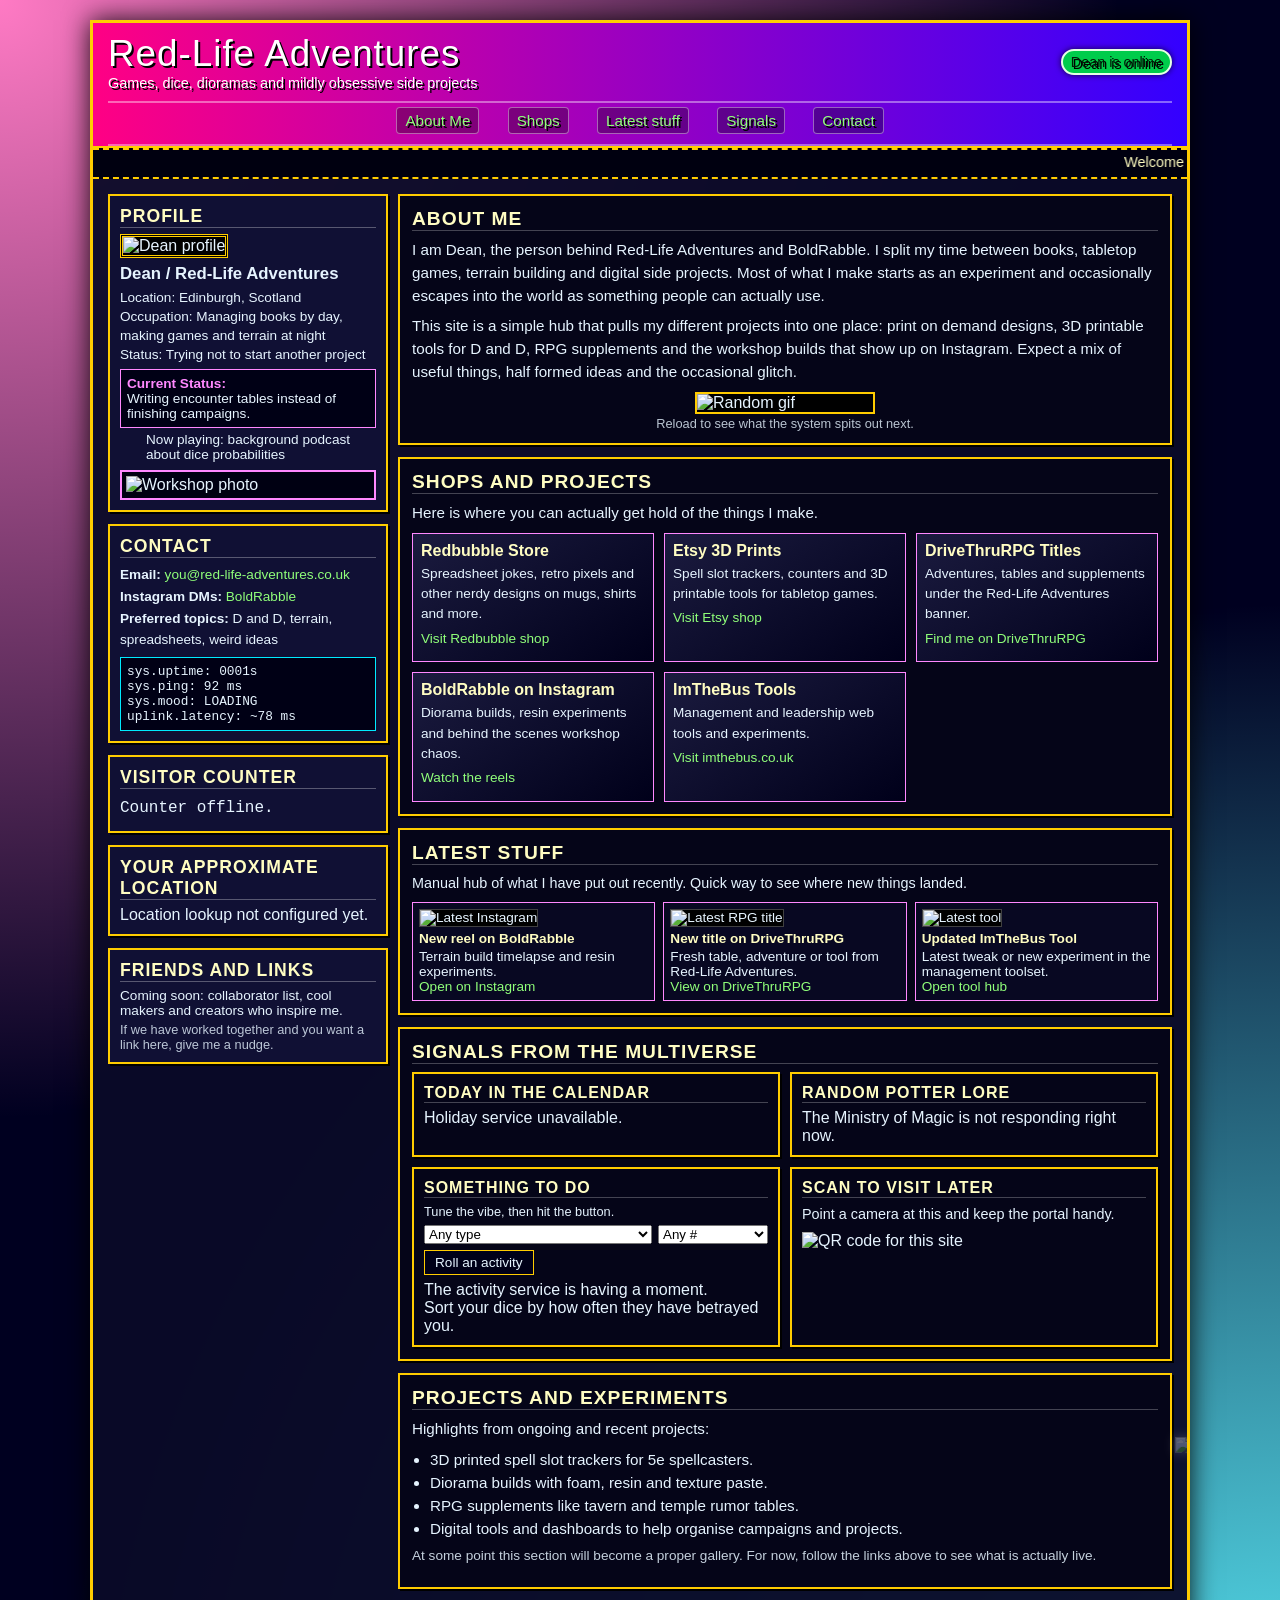
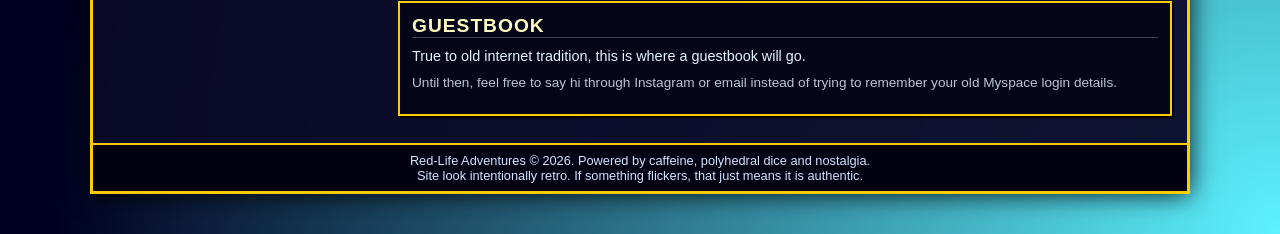
==== Index.html @ a60b8a7d "Add files via upload" ====
<!doctype html>
<html lang="en">
<head>
  <meta charset="utf-8">
  <title>Red-Life Adventures | Retro Hub</title>
  <meta name="viewport" content="width=device-width, initial-scale=1">

  <style>
    * {
      margin: 0;
      padding: 0;
      box-sizing: border-box;
    }

    body {
      font-family: "Trebuchet MS", Verdana, Arial, sans-serif;
      background:
        radial-gradient(circle at top left, #ff7ac4 0, transparent 50%),
        radial-gradient(circle at bottom right, #5cf2ff 0, transparent 55%),
        #000020;
      color: #e6f4ff;
      min-height: 100vh;
    }

    a {
      color: #90ff7a;
      text-decoration: none;
    }

    a:hover {
      text-decoration: underline;
      color: #fffacd;
    }

    .page-wrapper {
      max-width: 1100px;
      margin: 20px auto 40px;
      border: 3px solid #ffcc00;
      background: rgba(10, 10, 40, 0.95);
      box-shadow: 0 0 25px rgba(0, 0, 0, 0.9);
      position: relative;
      overflow: hidden;
    }

    .sticker {
      position: absolute;
      opacity: 0.35;
      pointer-events: none;
      filter: drop-shadow(0 0 6px rgba(255, 255, 255, 0.6));
      animation: float 18s linear infinite;
    }

    .sticker.star1 { top: 60%; left: -80px; animation-delay: 0s; }
    .sticker.star2 { top: 10%; right: -90px; animation-delay: 4s; }
    .sticker.star3 { top: 80%; right: -70px; animation-delay: 8s; }

    @keyframes float {
      0%   { transform: translateX(0) translateY(0) rotate(0deg); }
      50%  { transform: translateX(-40px) translateY(-30px) rotate(10deg); }
      100% { transform: translateX(-260px) translateY(-60px) rotate(-15deg); }
    }

    header {
      border-bottom: 2px solid #ffcc00;
      padding: 10px 15px 0;
      background: linear-gradient(90deg, #ff0084, #3300ff);
      color: #fff;
      text-shadow: 2px 2px 0 #000;
    }

    .header-top {
      display: flex;
      align-items: center;
      justify-content: space-between;
    }

    .site-title {
      font-size: 2.3rem;
      letter-spacing: 1px;
    }

    .online-status {
      font-size: 0.9rem;
      background: #00cc4b;
      color: #021b06;
      padding: 3px 8px;
      border-radius: 999px;
      border: 2px solid #e6ffe6;
      box-shadow: 0 0 6px rgba(0, 0, 0, 0.7);
      animation: pulse 1.6s ease-in-out infinite;
    }

    @keyframes pulse {
      0%, 100% { transform: scale(1); box-shadow: 0 0 4px #e6ffe6; }
      50%      { transform: scale(1.08); box-shadow: 0 0 10px #e6ffe6; }
    }

    nav {
      margin-top: 10px;
      padding-bottom: 6px;
      border-top: 2px solid rgba(255, 255, 255, 0.4);
      border-bottom: 2px solid rgba(255, 255, 255, 0.4);
      text-align: center;
      font-size: 0.95rem;
    }

    nav a {
      display: inline-block;
      margin: 4px 12px;
      padding: 4px 8px;
      background: rgba(0, 0, 0, 0.3);
      border-radius: 4px;
      border: 1px solid rgba(255, 255, 255, 0.4);
    }

    nav a:hover {
      background: rgba(0, 0, 0, 0.65);
    }

    .marquee-wrapper {
      background: #000010;
      border-top: 2px dashed #ffcc00;
      border-bottom: 2px dashed #ffcc00;
      padding: 4px 0;
      font-size: 0.9rem;
      color: #fffdc2;
    }

    .layout {
      display: grid;
      grid-template-columns: 280px 1fr;
      gap: 10px;
      padding: 15px;
    }

    @media (max-width: 800px) {
      .layout {
        grid-template-columns: 1fr;
      }
    }

    .panel {
      background: #101034;
      border: 2px solid #ffcc00;
      margin-bottom: 12px;
      padding: 10px;
      box-shadow: 2px 2px 0 #000;
    }

    .panel h2 {
      font-size: 1.1rem;
      margin-bottom: 6px;
      color: #fffdc2;
      text-transform: uppercase;
      letter-spacing: 1px;
      border-bottom: 1px solid rgba(255, 255, 255, 0.3);
    }

    .profile-pic {
      width: 100%;
      aspect-ratio: 4 / 5;
      object-fit: cover;
      border: 3px double #ffcc00;
      margin-bottom: 6px;
      background: #000;
    }

    .profile-name {
      font-weight: bold;
      font-size: 1.05rem;
      margin-bottom: 4px;
    }

    .profile-meta {
      font-size: 0.85rem;
      line-height: 1.4;
    }

    .status-box {
      background: #000015;
      border: 1px solid #ff88ff;
      padding: 6px;
      font-size: 0.85rem;
      margin-top: 5px;
    }

    .status-label {
      font-weight: bold;
      color: #ff88ff;
    }

    .contact-list {
      list-style: none;
      font-size: 0.85rem;
      line-height: 1.6;
    }

    .content-panel {
      background: #050518;
      border: 2px solid #ffcc00;
      padding: 12px;
      margin-bottom: 12px;
      box-shadow: 2px 2px 0 #000;
    }

    .content-panel h2 {
      font-size: 1.2rem;
      margin-bottom: 8px;
      color: #fffdc2;
      text-transform: uppercase;
      letter-spacing: 1px;
      border-bottom: 1px solid rgba(255, 255, 255, 0.25);
    }

    .content-panel p {
      font-size: 0.95rem;
      line-height: 1.5;
      margin-bottom: 8px;
    }

    .shop-grid {
      display: grid;
      grid-template-columns: repeat(auto-fit, minmax(190px, 1fr));
      gap: 10px;
      margin-top: 6px;
    }

    .shop-card {
      background: linear-gradient(145deg, #1b1b3f, #00001a);
      border: 1px solid #ff88ff;
      padding: 8px;
      font-size: 0.9rem;
      position: relative;
      overflow: hidden;
    }

    .shop-card::before {
      content: "";
      position: absolute;
      inset: 0;
      background: linear-gradient(120deg, transparent, rgba(255, 255, 255, 0.15), transparent);
      transform: translateX(-100%);
      animation: sheen 4s linear infinite;
    }

    @keyframes sheen {
      0%   { transform: translateX(-100%); }
      60%  { transform: translateX(120%); }
      100% { transform: translateX(120%); }
    }

    .shop-card h3 {
      font-size: 1rem;
      margin-bottom: 4px;
      color: #fffdc2;
    }

    .shop-card p {
      font-size: 0.85rem;
      margin-bottom: 4px;
    }

    .now-playing {
      display: flex;
      align-items: center;
      gap: 8px;
      font-size: 0.85rem;
      margin-top: 4px;
    }

    .equalizer {
      display: inline-flex;
      gap: 2px;
      align-items: flex-end;
      height: 12px;
    }

    .bar {
      width: 3px;
      background: #90ff7a;
      animation: bounce 0.8s infinite alternate;
    }

    .bar:nth-child(2) { animation-delay: 0.2s; }
    .bar:nth-child(3) { animation-delay: 0.4s; }
    .bar:nth-child(4) { animation-delay: 0.6s; }

    @keyframes bounce {
      0%   { height: 3px; }
      100% { height: 12px; }
    }

    .rotator-frame {
      margin-top: 8px;
      border: 2px solid #ff88ff;
      background: #000012;
      padding: 4px;
    }

    .rotator-frame img {
      width: 100%;
      height: auto;
      display: block;
    }

    .random-gif {
      display: block;
      margin: 8px auto 2px;
      max-width: 180px;
      border: 2px solid #ffcc00;
      background: #000;
    }

    .gif-caption {
      font-size: 0.8rem;
      text-align: center;
      opacity: 0.8;
    }

    .latest-grid {
      display: grid;
      grid-template-columns: repeat(auto-fit, minmax(220px, 1fr));
      gap: 8px;
      margin-top: 6px;
      font-size: 0.85rem;
    }

    .latest-card {
      border: 1px solid #ff88ff;
      background: #080822;
      padding: 6px;
    }

    .latest-card strong {
      display: block;
      margin-bottom: 3px;
      color: #fffdc2;
    }

    .latest-thumb {
      width: 100%;
      height: 120px;
      object-fit: cover;
      margin-bottom: 4px;
      border: 1px solid rgba(255, 255, 255, 0.25);
      background: #000;
    }

    .status-metrics {
      font-size: 0.8rem;
      margin-top: 6px;
      background: #000015;
      border: 1px solid #00eaff;
      padding: 6px;
      font-family: "Consolas", "Courier New", monospace;
    }

    .visit-counter {
      font-family: "Consolas", "Courier New", monospace;
      font-size: 1rem;
      padding: 4px 0;
    }

    .visit-counter.sparkle {
      animation: sparkle 0.8s ease-out;
    }

    @keyframes sparkle {
      0%   { text-shadow: 0 0 0px #fff; transform: scale(1); }
      50%  { text-shadow: 0 0 14px #fff; transform: scale(1.25); }
      100% { text-shadow: 0 0 0px #fff; transform: scale(1); }
    }

    /* 2x2 info tiles */
    .info-grid {
      display: grid;
      grid-template-columns: repeat(2, minmax(0, 1fr));
      gap: 10px;
      margin-top: 8px;
    }

    @media (max-width: 800px) {
      .info-grid {
        grid-template-columns: 1fr;
      }
    }

    .info-tile {
      background: #050518;
      border: 2px solid #ffcc00;
      padding: 10px;
      box-shadow: 2px 2px 0 #000;
    }

    .info-tile h3 {
      font-size: 1rem;
      margin-bottom: 6px;
      color: #fffdc2;
      text-transform: uppercase;
      letter-spacing: 1px;
      border-bottom: 1px solid rgba(255, 255, 255, 0.25);
    }

    footer {
      text-align: center;
      padding: 8px;
      font-size: 0.8rem;
      color: #d4e6ff;
      background: #000010;
      border-top: 2px solid #ffcc00;
    }

    footer a {
      color: #ff88ff;
    }
  </style>
</head>

<body>
  <div class="page-wrapper">
    <!-- Floating stickers -->
    <img class="sticker star1" src="images/glitter-star.gif" alt="sparkle">
    <img class="sticker star2" src="images/d20.gif" alt="d20">
    <img class="sticker star3" src="images/controller.gif" alt="controller">

    <header>
      <div class="header-top">
        <div>
          <div class="site-title">Red-Life Adventures</div>
          <div style="font-size:0.9rem;">Games, dice, dioramas and mildly obsessive side projects</div>
        </div>
        <div class="online-status">Dean is online</div>
      </div>

      <nav>
        <a href="#about">About Me</a>
        <a href="#shops">Shops</a>
        <a href="#latest">Latest stuff</a>
        <a href="#signals">Signals</a>
        <a href="#contact">Contact</a>
      </nav>
    </header>

    <div class="marquee-wrapper">
      <marquee behavior="scroll" direction="left" scrollamount="4">
        Welcome to my tiny corner of the internet. Featuring D and D nonsense, crunchy spreadsheets, terrain builds and far too many unfinished ideas.
      </marquee>
    </div>

    <main class="layout">
      <!-- Left column -->
      <section>
        <div class="panel">
          <h2>Profile</h2>

          <img class="profile-pic" src="images/profile.jpg" alt="Dean profile">

          <div class="profile-name">Dean / Red-Life Adventures</div>
          <div class="profile-meta">
            Location: Edinburgh, Scotland<br>
            Occupation: Managing books by day, making games and terrain at night<br>
            Status: Trying not to start another project
          </div>

          <div class="status-box">
            <div class="status-label">Current Status:</div>
            <div id="status-text">
              Loading creative chaos...
            </div>
          </div>

          <div class="now-playing">
            <div class="equalizer" aria-hidden="true">
              <div class="bar"></div>
              <div class="bar"></div>
              <div class="bar"></div>
              <div class="bar"></div>
            </div>
            <span>Now playing: background podcast about dice probabilities</span>
          </div>

          <div class="rotator-frame">
            <img id="photo-rotator" src="images/gallery1.jpg" alt="Workshop photo">
          </div>
        </div>

        <div class="panel" id="contact">
          <h2>Contact</h2>
          <ul class="contact-list">
            <li><strong>Email:</strong> <a href="mailto:you@red-life-adventures.co.uk">you@red-life-adventures.co.uk</a></li>
            <li><strong>Instagram DMs:</strong> <a href="https://www.instagram.com/boldrabble/" target="_blank" rel="noopener">BoldRabble</a></li>
            <li><strong>Preferred topics:</strong> D and D, terrain, spreadsheets, weird ideas</li>
          </ul>

          <div class="status-metrics">
            <div>sys.uptime: <span id="uptime-value">0000s</span></div>
            <div>sys.ping: <span id="ping-value">42</span> ms</div>
            <div>sys.mood: <span id="mood-value">OK</span></div>
            <div>uplink.latency: <span id="ping-readout">measuring...</span></div>
          </div>
        </div>

        <div class="panel">
          <h2>Visitor Counter</h2>
          <div id="visit-counter" class="visit-counter">Loading...</div>
        </div>

        <div class="panel">
          <h2>Your approximate location</h2>
          <div id="geo-info">
            Looking up a rough location. This is based on IP only and not exact.
          </div>
        </div>

        <div class="panel">
          <h2>Friends and Links</h2>
          <p style="font-size:0.85rem; margin-bottom:4px;">
            Coming soon: collaborator list, cool makers and creators who inspire me.
          </p>
          <p style="font-size:0.8rem; opacity:0.8;">
            If we have worked together and you want a link here, give me a nudge.
          </p>
        </div>
      </section>

      <!-- Right column -->
      <section>
        <div class="content-panel" id="about">
          <h2>About Me</h2>
          <p>
            I am Dean, the person behind Red-Life Adventures and BoldRabble. I split my time between books, tabletop games, terrain building and digital side projects. Most of what I make starts as an experiment and occasionally escapes into the world as something people can actually use.
          </p>
          <p>
            This site is a simple hub that pulls my different projects into one place: print on demand designs, 3D printable tools for D and D, RPG supplements and the workshop builds that show up on Instagram. Expect a mix of useful things, half formed ideas and the occasional glitch.
          </p>

          <img id="random-gif" class="random-gif" src="images/placeholder.gif" alt="Random gif">
          <div class="gif-caption">Reload to see what the system spits out next.</div>
        </div>

        <div class="content-panel" id="shops">
          <h2>Shops and Projects</h2>
          <p>
            Here is where you can actually get hold of the things I make.
          </p>

          <div class="shop-grid">
            <article class="shop-card">
              <h3>Redbubble Store</h3>
              <p>Spreadsheet jokes, retro pixels and other nerdy designs on mugs, shirts and more.</p>
              <p><a href="https://www.redbubble.com/people/imthebus/shop" target="_blank" rel="noopener">Visit Redbubble shop</a></p>
            </article>

            <article class="shop-card">
              <h3>Etsy 3D Prints</h3>
              <p>Spell slot trackers, counters and 3D printable tools for tabletop games.</p>
              <p><a href="https://www.etsy.com/shop/RedLife3D" target="_blank" rel="noopener">Visit Etsy shop</a></p>
            </article>

            <article class="shop-card">
              <h3>DriveThruRPG Titles</h3>
              <p>Adventures, tables and supplements under the Red-Life Adventures banner.</p>
              <p><a href="https://www.drivethrurpg.com/" target="_blank" rel="noopener">Find me on DriveThruRPG</a></p>
            </article>

            <article class="shop-card">
              <h3>BoldRabble on Instagram</h3>
              <p>Diorama builds, resin experiments and behind the scenes workshop chaos.</p>
              <p><a href="https://www.instagram.com/boldrabble/" target="_blank" rel="noopener">Watch the reels</a></p>
            </article>

            <article class="shop-card">
              <h3>ImTheBus Tools</h3>
              <p>Management and leadership web tools and experiments.</p>
              <p><a href="https://imthebus.co.uk" target="_blank" rel="noopener">Visit imthebus.co.uk</a></p>
            </article>
          </div>
        </div>

        <div class="content-panel" id="latest">
          <h2>Latest stuff</h2>
          <p style="font-size:0.9rem;">
            Manual hub of what I have put out recently. Quick way to see where new things landed.
          </p>
          <div class="latest-grid">
            <div class="latest-card">
              <img class="latest-thumb" src="images/latest-instagram.jpg" alt="Latest Instagram">
              <strong>New reel on BoldRabble</strong>
              <span>Terrain build timelapse and resin experiments.</span><br>
              <a href="https://www.instagram.com/boldrabble/" target="_blank" rel="noopener">Open on Instagram</a>
            </div>
            <div class="latest-card">
              <img class="latest-thumb" src="images/latest-drivethru.jpg" alt="Latest RPG title">
              <strong>New title on DriveThruRPG</strong>
              <span>Fresh table, adventure or tool from Red-Life Adventures.</span><br>
              <a href="https://www.drivethrurpg.com/" target="_blank" rel="noopener">View on DriveThruRPG</a>
            </div>
            <div class="latest-card">
              <img class="latest-thumb" src="images/latest-imthebus.jpg" alt="Latest tool">
              <strong>Updated ImTheBus Tool</strong>
              <span>Latest tweak or new experiment in the management toolset.</span><br>
              <a href="https://imthebus.co.uk" target="_blank" rel="noopener">Open tool hub</a>
            </div>
          </div>
        </div>

        <!-- 2x2 info tiles -->
        <div class="content-panel" id="signals">
          <h2>Signals from the multiverse</h2>

          <div class="info-grid">
            <!-- Calendar tile -->
            <section class="info-tile" id="calendar">
              <h3>Today in the calendar</h3>
              <div id="holiday-status">Checking holidays...</div>
            </section>

            <!-- Potter lore tile -->
            <section class="info-tile" id="magic">
              <h3>Random Potter lore</h3>
              <div id="potter-fact">Summoning magical trivia...</div>
            </section>

            <!-- Bored API tile -->
            <section class="info-tile">
              <h3>Something to do</h3>

              <div style="font-size:0.8rem; margin-bottom:6px;">
                Tune the vibe, then hit the button.
              </div>

              <div style="display:flex; gap:6px; flex-wrap:wrap; margin-bottom:6px;">
                <select id="bored-type" style="flex:1; min-width:140px;">
                  <option value="">Any type</option>
                  <option value="education">Education</option>
                  <option value="recreational">Recreational</option>
                  <option value="social">Social</option>
                  <option value="charity">Charity</option>
                  <option value="cooking">Cooking</option>
                  <option value="relaxation">Relaxation</option>
                  <option value="busywork">Busywork</option>
                </select>

                <select id="bored-participants" style="width:110px;">
                  <option value="">Any #</option>
                  <option value="1">Solo</option>
                  <option value="2">2</option>
                  <option value="3">3</option>
                  <option value="4">4</option>
                  <option value="5">5</option>
                  <option value="6">6</option>
                  <option value="8">8</option>
                </select>
              </div>

              <button id="bored-button" type="button" style="
                  font-size:0.85rem;
                  padding:4px 10px;
                  margin-bottom:6px;
                  border:1px solid #ffcc00;
                  background:#000018;
                  color:#e6f4ff;
                  cursor:pointer;
                ">
                Roll an activity
              </button>

              <div id="bored-activity">Finding you a distraction...</div>
            </section>

            <!-- QR tile -->
            <section class="info-tile">
              <h3>Scan to visit later</h3>
              <p style="font-size:0.9rem; margin-bottom:6px;">
                Point a camera at this and keep the portal handy.
              </p>
              <img id="site-qr" alt="QR code for this site">
            </section>
          </div>
        </div>

        <div class="content-panel" id="gallery">
          <h2>Projects and experiments</h2>
          <p>
            Highlights from ongoing and recent projects:
          </p>
          <ul style="margin-left:18px; font-size:0.95rem; line-height:1.5;">
            <li>3D printed spell slot trackers for 5e spellcasters.</li>
            <li>Diorama builds with foam, resin and texture paste.</li>
            <li>RPG supplements like tavern and temple rumor tables.</li>
            <li>Digital tools and dashboards to help organise campaigns and projects.</li>
          </ul>
          <p style="margin-top:6px; font-size:0.85rem; opacity:0.85;">
            At some point this section will become a proper gallery. For now, follow the links above to see what is actually live.
          </p>
        </div>

        <div class="content-panel">
          <h2>Guestbook</h2>
          <p style="font-size:0.9rem; margin-bottom:6px;">
            True to old internet tradition, this is where a guestbook will go.
          </p>
          <p style="font-size:0.85rem; opacity:0.8;">
            Until then, feel free to say hi through Instagram or email instead of trying to remember your old Myspace login details.
          </p>
        </div>
      </section>
    </main>

    <footer>
      <div>Red-Life Adventures &copy; <span id="year"></span>. Powered by caffeine, polyhedral dice and nostalgia.</div>
      <div>Site look intentionally retro. If something flickers, that just means it is authentic.</div>
    </footer>
  </div>

  <script>
    function randomFrom(list) {
      return list[Math.floor(Math.random() * list.length)];
    }

    // Animated status text
    const statuses = [
      "Painting tiny rocks and pretending it is productive.",
      "Writing encounter tables instead of finishing campaigns.",
      "Balancing D20s, budgets and brush strokes.",
      "Probably thinking about how to make this terrain modular.",
      "Trying to convince myself I do not need another 3D printer."
    ];

    function setStatus() {
      const el = document.getElementById("status-text");
      if (!el) return;
      const pick = randomFrom(statuses);
      el.textContent = pick;
    }

    // Rotating photos
    const photos = [
      "images/gallery1.jpg",
      "images/gallery2.jpg",
      "images/gallery3.jpg"
    ];

    function setRandomPhoto() {
      const photoEl = document.getElementById("photo-rotator");
      if (!photoEl) return;
      const pick = randomFrom(photos);
      photoEl.src = pick;
    }

    // Random cat gif from CATAAS
    function loadRandomGif() {
      const gifEl = document.getElementById("random-gif");
      if (!gifEl) return;

      const gifUrls = [
        "https://cataas.com/cat/gif",
        "https://cataas.com/cat/cute",
        "https://cataas.com/cat/funny",
        "https://cataas.com/cat/gif?type=or",
        "https://cataas.com/cat/gif/sleepy",
        "https://cataas.com/cat/gif/play"
      ];

      const base = randomFrom(gifUrls);
      const urlWithTs = base + (base.includes("?") ? "&" : "?") + "ts=" + Date.now();
      gifEl.src = urlWithTs;
    }

    // Fake system metrics
    function startSystemMetrics() {
      const pingEl = document.getElementById("ping-value");
      const uptimeEl = document.getElementById("uptime-value");
      const moodEl = document.getElementById("mood-value");
      if (!pingEl || !uptimeEl || !moodEl) return;

      let uptime = 0;
      const moods = ["OK", "OK", "OK", "IDLE", "BUILDING", "LOADING"];

      function updateMetrics() {
        uptime += Math.floor(Math.random() * 4) + 1;
        uptimeEl.textContent = String(uptime).padStart(4, "0") + "s";

        const ping = 15 + Math.floor(Math.random() * 80);
        pingEl.textContent = ping;

        const moodPick = moods[Math.floor(Math.random() * moods.length)];
        moodEl.textContent = moodPick;
      }

      updateMetrics();
      setInterval(updateMetrics, 3000);
    }

    // Real ping
    async function measurePing() {
      const el = document.getElementById("ping-readout");
      if (!el) return;

      const url = "favicon.ico";
      const start = performance.now();
      try {
        await fetch(url, { method: "HEAD", cache: "no-store" });
        const ms = Math.round(performance.now() - start);
        el.textContent = "~" + ms + " ms";
      } catch (err) {
        const ms = Math.round(performance.now() - start);
        el.textContent = "~" + ms + " ms (estimated)";
      }
    }

    // Next public holiday worldwide using Nager.Date
    async function loadHoliday() {
      const el = document.getElementById("holiday-status");
      if (!el) return;

      const base = "https://date.nager.at/api/v3";

      try {
        const resp = await fetch(base + "/NextPublicHolidaysWorldwide");
        if (!resp.ok) throw new Error("Holiday API error");
        const list = await resp.json();

        if (!Array.isArray(list) || !list.length) {
          el.textContent = "No holiday information available right now.";
          return;
        }

        const todayStr = new Date().toISOString().slice(0, 10);

        const next = list.reduce((best, h) => {
          if (h.date < todayStr) return best;
          if (!best) return h;
          return h.date < best.date ? h : best;
        }, null);

        if (!next) {
          el.textContent = "No upcoming holidays found.";
          return;
        }

        el.textContent =
          "Next public holiday anywhere: " +
          next.localName +
          " (" +
          next.name +
          ") in " +
          next.countryCode +
          " on " +
          next.date +
          ".";
      } catch (err) {
        console.error("Holiday error", err);
        el.textContent = "Holiday service unavailable.";
      }
    }

    // PotterDB fact with richer output
    async function loadPotterFact() {
      const el = document.getElementById("potter-fact");
      if (!el) return;

      const resources = [
        { type: "spells", label: "Spell" },
        { type: "characters", label: "Character" },
        { type: "potions", label: "Potion" }
      ];
      const pick = randomFrom(resources);
      const pageSize = 1;
      const randomPage = Math.floor(Math.random() * 50) + 1;

      const url =
        "https://api.potterdb.com/v1/" +
        pick.type +
        "?page[size]=" +
        pageSize +
        "&page[number]=" +
        randomPage;

      try {
        const resp = await fetch(url);
        if (!resp.ok) throw new Error("PotterDB error");
        const data = await resp.json();
        const item = data.data && data.data[0];
        if (!item) throw new Error("No Potter data");

        const a = item.attributes || {};

        let html =
          "<strong>" +
          pick.label +
          ":</strong> " +
          (a.name || a.slug || "(no name)");

        const bits = [];

        if (pick.type === "spells") {
          if (a.incantation) bits.push("Incantation: " + a.incantation);
          if (a.category) bits.push("Category: " + a.category);
          if (a.effect) bits.push("Effect: " + a.effect);
        } else if (pick.type === "characters") {
          if (a.house) bits.push("House: " + a.house);
          if (a.blood_status) bits.push("Blood status: " + a.blood_status);
          if (a.nationality) bits.push("Nationality: " + a.nationality);
          if (a.patronus) bits.push("Patronus: " + a.patronus);
        } else if (pick.type === "potions") {
          if (a.effect) bits.push("Effect: " + a.effect);
          if (a.side_effects) bits.push("Side effects: " + a.side_effects);
          if (a.characteristics) bits.push("Characteristics: " + a.characteristics);
          if (a.difficulty) bits.push("Difficulty: " + a.difficulty);
        }

        if (a.description && bits.length === 0) {
          bits.push(a.description);
        }

        if (bits.length) {
          html += "<br>" + bits.join("<br>");
        }

        el.innerHTML = html;
      } catch (err) {
        console.error("Potter error", err);
        el.textContent = "The Ministry of Magic is not responding right now.";
      }
    }

    // Bored API (App Brewery) with filters
    async function loadBoredActivity(options = {}) {
      const el = document.getElementById("bored-activity");
      if (!el) return;

      const typeSel = document.getElementById("bored-type");
      const partSel = document.getElementById("bored-participants");

      const type = options.type ?? (typeSel ? typeSel.value : "");
      const participants = options.participants ?? (partSel ? partSel.value : "");

      const backupIdeas = [
        "Sort your dice by how often they have betrayed you.",
        "Sketch a tiny dungeon room on a sticky note.",
        "Pick one shelf and tidy only that shelf.",
        "Write three adventure hooks set in your own street.",
        "Take a five minute walk without your phone."
      ];

      function showFallback(message) {
        const idea = randomFrom(backupIdeas);
        el.innerHTML = (message ? message + "<br>" : "") + idea;
      }

      try {
        let url = "";
        let expectArray = false;

        if (!type && !participants) {
          url = "https://bored-api.appbrewery.com/random";
          expectArray = false;
        } else {
          const params = new URLSearchParams();
          if (type) params.set("type", type);
          if (participants) params.set("participants", participants);
          url = "https://bored-api.appbrewery.com/filter?" + params.toString();
          expectArray = true;
        }

        el.textContent = "Rolling an activity...";

        const resp = await fetch(url);
        if (!resp.ok) throw new Error("Bored API error: " + resp.status);

        const data = await resp.json();

        let activity;
        if (expectArray) {
          if (!Array.isArray(data) || data.length === 0) {
            showFallback("No activities matched those settings. Try changing the filters.");
            return;
          }
          activity = randomFrom(data);
        } else {
          activity = data;
        }

        if (!activity || !activity.activity) {
          showFallback();
          return;
        }

        const a = activity;

        let html = "<strong>" + a.activity + "</strong>";

        const metaLines = [];

        if (a.type) metaLines.push("Type: " + a.type);
        if (typeof a.participants === "number") {
          metaLines.push("Participants: " + a.participants);
        }
        if (typeof a.price === "number") {
          const priceBand =
            a.price === 0 ? "Free" :
            a.price < 0.2 ? "Very low cost" :
            a.price < 0.5 ? "Low cost" :
            "Paid";
          metaLines.push("Cost: " + priceBand);
        }
        if (a.duration) metaLines.push("Duration: " + a.duration);
        if (a.accessibility) metaLines.push("Accessibility: " + a.accessibility);
        if (typeof a.kidFriendly === "boolean") {
          metaLines.push("Kid friendly: " + (a.kidFriendly ? "Yes" : "No"));
        }

        if (metaLines.length) {
          html += "<br>" + metaLines.join(" | ");
        }

        if (a.link) {
          html +=
            '<br><a href="' +
            a.link +
            '" target="_blank" rel="noopener">Open link</a>';
        }

        el.innerHTML = html;
      } catch (err) {
        console.error("Bored API error", err);
        showFallback("The activity service is having a moment.");
      }
    }

    // CountAPI visitor counter (Miles Hilliard)
    async function loadVisitCounter() {
      const el = document.getElementById("visit-counter");
      if (!el) return;

      const key = "redlife_imthebus_home_v1";
      const url =
        "https://countapi.mileshilliard.com/api/v1/hit/" +
        encodeURIComponent(key);

      try {
        el.textContent = "Counting visitors...";

        const resp = await fetch(url);
        if (!resp.ok) throw new Error("CountAPI error: " + resp.status);

        const data = await resp.json();
        const value = parseInt(data.value, 10) || 0;

        el.textContent = "Page hits: " + value;

        if (value % 10 === 0 && value !== 0) {
          el.classList.add("sparkle");
          setTimeout(() => el.classList.remove("sparkle"), 900);
        }
      } catch (err) {
        console.error("Counter error", err);
        el.textContent = "Counter offline.";
      }
    }

    // QR code for this site
    function loadQrCode() {
      const img = document.getElementById("site-qr");
      if (!img) return;

      const currentUrl = window.location.href;
      const encoded = encodeURIComponent(currentUrl);
      img.src = "https://api.qrserver.com/v1/create-qr-code/?size=160x160&data=" + encoded;
    }

    // IP2Location
    async function loadGeoInfo() {
      const el = document.getElementById("geo-info");
      if (!el) return;

      const apiKey = "YOUR_IP2LOCATION_API_KEY_HERE"; // replace with your key
      if (!apiKey || apiKey.startsWith("YOUR_")) {
        el.textContent = "Location lookup not configured yet.";
        return;
      }

      const url = "https://api.ip2location.io/?key=" + apiKey + "&format=json";

      try {
        const resp = await fetch(url);
        if (!resp.ok) throw new Error("Geo API error");
        const data = await resp.json();

        const parts = [];
        if (data.city) parts.push(data.city);
        if (data.region_name) parts.push(data.region_name);
        if (data.country_name) parts.push(data.country_name);

        let html = "";
        if (parts.length) {
          html += "<p>You appear to be in " + parts.join(", ") + ".</p>";
        }

        if (data.time_zone) {
          html += "<p>Time zone: " + data.time_zone + "</p>";
        }
        if (data.ip) {
          html += "<p>IP (as seen by this site): " + data.ip + "</p>";
        }

        if (!html) {
          html = "Could not determine your location.";
        }

        html += "<p>This is a rough guess based on IP only.</p>";
        el.innerHTML = html;
      } catch (err) {
        console.error("Geo error", err);
        el.textContent = "Location lookup failed.";
      }
    }

    document.addEventListener("DOMContentLoaded", () => {
      setStatus();
      setInterval(setStatus, 12000);

      setRandomPhoto();
      setInterval(setRandomPhoto, 15000);

      loadRandomGif();

      startSystemMetrics();
      measurePing();

      loadHoliday();
      loadPotterFact();

      // Bored API
      loadBoredActivity();
      const boredButton = document.getElementById("bored-button");
      if (boredButton) {
        boredButton.addEventListener("click", () => {
          loadBoredActivity();
        });
      }

      loadVisitCounter();
      loadQrCode();
      loadGeoInfo();

      document.getElementById("year").textContent = new Date().getFullYear();
    });
  </script>
</body>
</html>
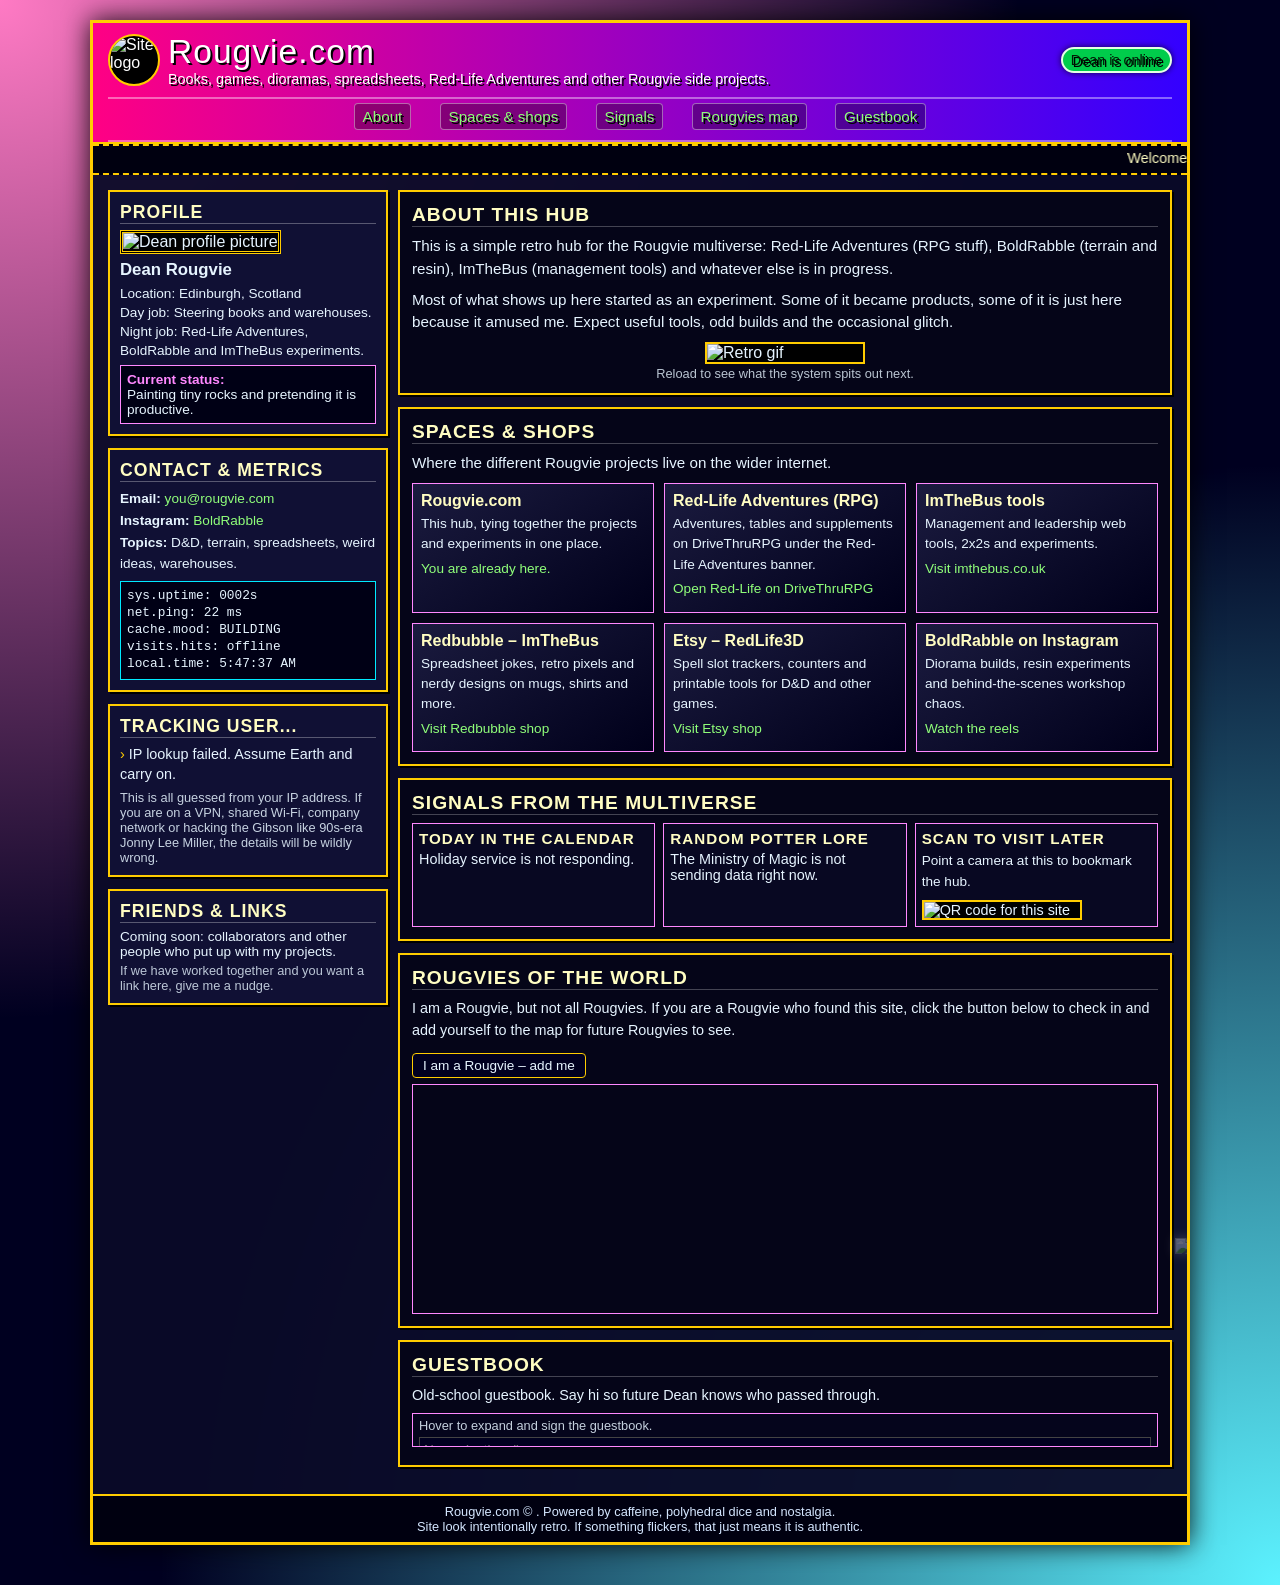
==== commit 0310f336: "Update Index.html" ====
--- a/Index.html
+++ b/Index.html
@@ -2,8 +2,21 @@
 <html lang="en">
 <head>
   <meta charset="utf-8">
-  <title>Red-Life Adventures | Retro Hub</title>
+  <title>Rougvie.com | Retro Hub</title>
   <meta name="viewport" content="width=device-width, initial-scale=1">
+
+  <!-- Leaflet for Rougvies map -->
+  <link
+    rel="stylesheet"
+    href="https://unpkg.com/leaflet@1.9.4/dist/leaflet.css"
+    integrity="sha256-p4NxAoJBhIIN+hmNHrzRCf9tD/miZyoHS5obTRR9BMY="
+    crossorigin=""
+  />
+  <script
+    src="https://unpkg.com/leaflet@1.9.4/dist/leaflet.js"
+    integrity="sha256-20nQCchB9co0qIjJZRGuk2/Z9VM+kNiyxNV1lvTlZBo="
+    crossorigin=""
+  ></script>
 
   <style>
     * {
@@ -20,13 +33,13 @@
         #000020;
       color: #e6f4ff;
       min-height: 100vh;
+      cursor: url("images/cursor-sword.png") 4 4, auto; /* add this image */
     }
 
     a {
       color: #90ff7a;
       text-decoration: none;
     }
-
     a:hover {
       text-decoration: underline;
       color: #fffacd;
@@ -49,7 +62,6 @@
       filter: drop-shadow(0 0 6px rgba(255, 255, 255, 0.6));
       animation: float 18s linear infinite;
     }
-
     .sticker.star1 { top: 60%; left: -80px; animation-delay: 0s; }
     .sticker.star2 { top: 10%; right: -90px; animation-delay: 4s; }
     .sticker.star3 { top: 80%; right: -70px; animation-delay: 8s; }
@@ -58,6 +70,27 @@
       0%   { transform: translateX(0) translateY(0) rotate(0deg); }
       50%  { transform: translateX(-40px) translateY(-30px) rotate(10deg); }
       100% { transform: translateX(-260px) translateY(-60px) rotate(-15deg); }
+    }
+
+    /* extra floating d20 that cruises across the page */
+    .floating-d20 {
+      position: fixed;
+      width: 60px;
+      height: 60px;
+      right: -80px;
+      top: 20%;
+      opacity: 0.7;
+      pointer-events: none;
+      z-index: 50;
+      animation: d20-drift 28s linear infinite;
+      filter: drop-shadow(0 0 8px rgba(255, 255, 255, 0.7));
+    }
+    @keyframes d20-drift {
+      0%   { transform: translate3d(0, 0, 0) rotate(0deg); }
+      25%  { transform: translate3d(-40vw, 15vh, 0) rotate(60deg); }
+      50%  { transform: translate3d(-70vw, -5vh, 0) rotate(140deg); }
+      75%  { transform: translate3d(-20vw, -20vh, 0) rotate(240deg); }
+      100% { transform: translate3d(0, 0, 0) rotate(360deg); }
     }
 
     header {
@@ -74,8 +107,23 @@
       justify-content: space-between;
     }
 
+    .header-left {
+      display: flex;
+      gap: 8px;
+      align-items: center;
+    }
+
+    .site-logo {
+      width: 52px;
+      height: 52px;
+      border-radius: 50%;
+      background: #000;
+      border: 2px solid #ffcc00;
+      object-fit: cover;
+    }
+
     .site-title {
-      font-size: 2.3rem;
+      font-size: 2.1rem;
       letter-spacing: 1px;
     }
 
@@ -189,12 +237,6 @@
       color: #ff88ff;
     }
 
-    .contact-list {
-      list-style: none;
-      font-size: 0.85rem;
-      line-height: 1.6;
-    }
-
     .content-panel {
       background: #050518;
       border: 2px solid #ffcc00;
@@ -260,53 +302,10 @@
       margin-bottom: 4px;
     }
 
-    .now-playing {
-      display: flex;
-      align-items: center;
-      gap: 8px;
-      font-size: 0.85rem;
-      margin-top: 4px;
-    }
-
-    .equalizer {
-      display: inline-flex;
-      gap: 2px;
-      align-items: flex-end;
-      height: 12px;
-    }
-
-    .bar {
-      width: 3px;
-      background: #90ff7a;
-      animation: bounce 0.8s infinite alternate;
-    }
-
-    .bar:nth-child(2) { animation-delay: 0.2s; }
-    .bar:nth-child(3) { animation-delay: 0.4s; }
-    .bar:nth-child(4) { animation-delay: 0.6s; }
-
-    @keyframes bounce {
-      0%   { height: 3px; }
-      100% { height: 12px; }
-    }
-
-    .rotator-frame {
-      margin-top: 8px;
-      border: 2px solid #ff88ff;
-      background: #000012;
-      padding: 4px;
-    }
-
-    .rotator-frame img {
-      width: 100%;
-      height: auto;
-      display: block;
-    }
-
     .random-gif {
       display: block;
       margin: 8px auto 2px;
-      max-width: 180px;
+      max-width: 160px;
       border: 2px solid #ffcc00;
       background: #000;
     }
@@ -355,50 +354,165 @@
       font-family: "Consolas", "Courier New", monospace;
     }
 
-    .visit-counter {
-      font-family: "Consolas", "Courier New", monospace;
-      font-size: 1rem;
-      padding: 4px 0;
-    }
-
-    .visit-counter.sparkle {
-      animation: sparkle 0.8s ease-out;
-    }
-
-    @keyframes sparkle {
-      0%   { text-shadow: 0 0 0px #fff; transform: scale(1); }
-      50%  { text-shadow: 0 0 14px #fff; transform: scale(1.25); }
-      100% { text-shadow: 0 0 0px #fff; transform: scale(1); }
-    }
-
-    /* 2x2 info tiles */
-    .info-grid {
+    .status-metrics div {
+      margin-bottom: 2px;
+    }
+
+    .visit-celebrate {
+      animation: visitPop 0.6s ease-out;
+    }
+    @keyframes visitPop {
+      0%   { transform: scale(1);   color: #e6f4ff; }
+      40%  { transform: scale(1.3); color: #fffacd; text-shadow: 0 0 8px #fffacd; }
+      100% { transform: scale(1);   color: #e6f4ff; text-shadow: none; }
+    }
+
+    /* Signals grid */
+    .signals-grid {
       display: grid;
-      grid-template-columns: repeat(2, minmax(0, 1fr));
-      gap: 10px;
-      margin-top: 8px;
-    }
-
-    @media (max-width: 800px) {
-      .info-grid {
-        grid-template-columns: 1fr;
-      }
-    }
-
-    .info-tile {
-      background: #050518;
-      border: 2px solid #ffcc00;
-      padding: 10px;
-      box-shadow: 2px 2px 0 #000;
-    }
-
-    .info-tile h3 {
-      font-size: 1rem;
-      margin-bottom: 6px;
+      grid-template-columns: repeat(auto-fit, minmax(240px, 1fr));
+      gap: 8px;
+      margin-top: 6px;
+      font-size: 0.9rem;
+    }
+
+    .signal-card {
+      border: 1px solid #ff88ff;
+      background: #080822;
+      padding: 6px;
+    }
+
+    .signal-card h3 {
+      font-size: 0.95rem;
+      margin-bottom: 4px;
       color: #fffdc2;
       text-transform: uppercase;
       letter-spacing: 1px;
-      border-bottom: 1px solid rgba(255, 255, 255, 0.25);
+    }
+
+    #site-qr {
+      display: block;
+      max-width: 160px;
+      background: #000;
+      border: 2px solid #ffcc00;
+      margin-top: 4px;
+    }
+
+    /* IP tracking list */
+    .geo-list {
+      list-style: none;
+      font-size: 0.9rem;
+      line-height: 1.4;
+      margin-top: 4px;
+    }
+    .geo-list li::before {
+      content: "› ";
+      color: #ffcc00;
+    }
+    .geo-note {
+      margin-top: 6px;
+      font-size: 0.8rem;
+      opacity: 0.85;
+    }
+
+    /* Rougvies map */
+    #rougvie-map {
+      width: 100%;
+      height: 230px;
+      border: 1px solid #ff88ff;
+      margin-top: 6px;
+    }
+
+    .rougvie-btn {
+      font-size: 0.85rem;
+      padding: 4px 10px;
+      border-radius: 4px;
+      border: 1px solid #ffcc00;
+      background: #000020;
+      color: #e6f4ff;
+      cursor: pointer;
+      margin-top: 4px;
+    }
+    .rougvie-btn:hover {
+      background: #15153b;
+    }
+
+    /* Guestbook */
+    #guestbook-list {
+      margin-top: 6px;
+      max-height: 230px;
+      overflow-y: auto;
+      font-size: 0.85rem;
+    }
+
+    .guestbook-entry {
+      border-bottom: 1px solid rgba(255, 255, 255, 0.15);
+      padding: 4px 0;
+    }
+
+    .guestbook-name {
+      font-weight: bold;
+    }
+
+    .guestbook-meta {
+      font-size: 0.75rem;
+      color: #b7c6ff;
+    }
+
+    .guestbook-message-text {
+      margin-top: 2px;
+    }
+
+    .guestbook-form input,
+    .guestbook-form textarea {
+      width: 100%;
+      margin-bottom: 4px;
+      padding: 4px;
+      background: #000020;
+      border: 1px solid #444;
+      color: #e6f4ff;
+      font-family: inherit;
+      font-size: 0.85rem;
+    }
+
+    .guestbook-form textarea {
+      min-height: 60px;
+      resize: vertical;
+    }
+
+    .guestbook-form button {
+      padding: 4px 10px;
+      font-size: 0.85rem;
+      border-radius: 4px;
+      border: 1px solid #ffcc00;
+      background: #000020;
+      color: #e6f4ff;
+      cursor: pointer;
+    }
+
+    .guestbook-form button:hover {
+      background: #15153b;
+    }
+
+    .guestbook-input-capsule {
+      border: 1px solid #ff88ff;
+      background: #05051c;
+      padding: 4px 6px;
+      overflow: hidden;
+      max-height: 34px;
+      transition: max-height 0.25s ease, background 0.25s ease;
+    }
+    .guestbook-input-capsule:hover {
+      max-height: 260px;
+      background: #07072a;
+    }
+    .guestbook-input-label {
+      font-size: 0.8rem;
+      opacity: 0.85;
+      pointer-events: none;
+    }
+    .guestbook-input-body {
+      margin-top: 4px;
     }
 
     footer {
@@ -413,10 +527,29 @@
     footer a {
       color: #ff88ff;
     }
+
+    /* cursor trail dots */
+    .cursor-trail-dot {
+      position: fixed;
+      width: 10px;
+      height: 10px;
+      border-radius: 50%;
+      background: rgba(255, 255, 200, 0.9);
+      pointer-events: none;
+      transform: translate(-50%, -50%);
+      z-index: 9999;
+      animation: trailFade 0.4s linear forwards;
+    }
+    @keyframes trailFade {
+      0%   { opacity: 1; transform: translate(-50%, -50%) scale(1); }
+      100% { opacity: 0; transform: translate(-50%, -50%) scale(0.2); }
+    }
   </style>
 </head>
 
 <body>
+  <img class="floating-d20" src="images/d20.gif" alt="floating d20">
+
   <div class="page-wrapper">
     <!-- Floating stickers -->
     <img class="sticker star1" src="images/glitter-star.gif" alt="sparkle">
@@ -425,25 +558,31 @@
 
     <header>
       <div class="header-top">
-        <div>
-          <div class="site-title">Red-Life Adventures</div>
-          <div style="font-size:0.9rem;">Games, dice, dioramas and mildly obsessive side projects</div>
+        <div class="header-left">
+          <img id="site-logo" class="site-logo" alt="Site logo">
+          <div>
+            <div class="site-title">Rougvie.com</div>
+            <div style="font-size:0.9rem;">
+              Books, games, dioramas, spreadsheets, Red-Life Adventures and other Rougvie side projects.
+            </div>
+          </div>
         </div>
         <div class="online-status">Dean is online</div>
       </div>
 
       <nav>
-        <a href="#about">About Me</a>
-        <a href="#shops">Shops</a>
-        <a href="#latest">Latest stuff</a>
+        <a href="#about">About</a>
+        <a href="#spaces">Spaces & shops</a>
         <a href="#signals">Signals</a>
-        <a href="#contact">Contact</a>
+        <a href="#rougvies">Rougvies map</a>
+        <a href="#guestbook">Guestbook</a>
       </nav>
     </header>
 
     <div class="marquee-wrapper">
       <marquee behavior="scroll" direction="left" scrollamount="4">
-        Welcome to my tiny corner of the internet. Featuring D and D nonsense, crunchy spreadsheets, terrain builds and far too many unfinished ideas.
+        Welcome to the Rougvie.com hub. Featuring D&D nonsense, crunchy spreadsheets, terrain builds,
+        management tools and the occasional half-finished idea.
       </marquee>
     </div>
 
@@ -453,69 +592,55 @@
         <div class="panel">
           <h2>Profile</h2>
 
-          <img class="profile-pic" src="images/profile.jpg" alt="Dean profile">
-
-          <div class="profile-name">Dean / Red-Life Adventures</div>
+          <img id="profile-pic" class="profile-pic" src="images/DR.jpg" alt="Dean profile picture">
+
+          <div class="profile-name">Dean Rougvie</div>
           <div class="profile-meta">
             Location: Edinburgh, Scotland<br>
-            Occupation: Managing books by day, making games and terrain at night<br>
-            Status: Trying not to start another project
+            Day job: Steering books and warehouses.<br>
+            Night job: Red-Life Adventures, BoldRabble and ImTheBus experiments.
           </div>
 
           <div class="status-box">
-            <div class="status-label">Current Status:</div>
-            <div id="status-text">
-              Loading creative chaos...
-            </div>
-          </div>
-
-          <div class="now-playing">
-            <div class="equalizer" aria-hidden="true">
-              <div class="bar"></div>
-              <div class="bar"></div>
-              <div class="bar"></div>
-              <div class="bar"></div>
-            </div>
-            <span>Now playing: background podcast about dice probabilities</span>
-          </div>
-
-          <div class="rotator-frame">
-            <img id="photo-rotator" src="images/gallery1.jpg" alt="Workshop photo">
+            <div class="status-label">Current status:</div>
+            <div id="status-text">Loading creative chaos...</div>
           </div>
         </div>
 
         <div class="panel" id="contact">
-          <h2>Contact</h2>
-          <ul class="contact-list">
-            <li><strong>Email:</strong> <a href="mailto:you@red-life-adventures.co.uk">you@red-life-adventures.co.uk</a></li>
-            <li><strong>Instagram DMs:</strong> <a href="https://www.instagram.com/boldrabble/" target="_blank" rel="noopener">BoldRabble</a></li>
-            <li><strong>Preferred topics:</strong> D and D, terrain, spreadsheets, weird ideas</li>
+          <h2>Contact & metrics</h2>
+          <ul style="list-style:none; font-size:0.85rem; line-height:1.6; margin-bottom:6px;">
+            <li><strong>Email:</strong> <a href="mailto:you@rougvie.com">you@rougvie.com</a></li>
+            <li><strong>Instagram:</strong> <a href="https://www.instagram.com/boldrabble/" target="_blank" rel="noopener">BoldRabble</a></li>
+            <li><strong>Topics:</strong> D&D, terrain, spreadsheets, weird ideas, warehouses.</li>
           </ul>
 
           <div class="status-metrics">
             <div>sys.uptime: <span id="uptime-value">0000s</span></div>
-            <div>sys.ping: <span id="ping-value">42</span> ms</div>
-            <div>sys.mood: <span id="mood-value">OK</span></div>
-            <div>uplink.latency: <span id="ping-readout">measuring...</span></div>
+            <div>net.ping: <span id="ping-value">42</span> ms</div>
+            <div>cache.mood: <span id="mood-value">OK</span></div>
+            <div>visits.hits: <span id="visit-counter">...</span></div>
+            <div>local.time: <span id="localtime-value">--:--:--</span></div>
           </div>
         </div>
 
+        <div class="panel" id="ipinfo">
+          <h2>
+            Tracking user<span id="tracking-dots">.</span>
+          </h2>
+          <ul id="geo-list" class="geo-list">
+            <li>Initialising IP-based lookup...</li>
+          </ul>
+          <p class="geo-note">
+            This is all guessed from your IP address. If you are on a VPN, shared Wi-Fi, company network
+            or hacking the Gibson like 90s-era Jonny Lee Miller, the details will be wildly wrong.
+          </p>
+        </div>
+
         <div class="panel">
-          <h2>Visitor Counter</h2>
-          <div id="visit-counter" class="visit-counter">Loading...</div>
-        </div>
-
-        <div class="panel">
-          <h2>Your approximate location</h2>
-          <div id="geo-info">
-            Looking up a rough location. This is based on IP only and not exact.
-          </div>
-        </div>
-
-        <div class="panel">
-          <h2>Friends and Links</h2>
+          <h2>Friends & links</h2>
           <p style="font-size:0.85rem; margin-bottom:4px;">
-            Coming soon: collaborator list, cool makers and creators who inspire me.
+            Coming soon: collaborators and other people who put up with my projects.
           </p>
           <p style="font-size:0.8rem; opacity:0.8;">
             If we have worked together and you want a link here, give me a nudge.
@@ -526,199 +651,164 @@
       <!-- Right column -->
       <section>
         <div class="content-panel" id="about">
-          <h2>About Me</h2>
+          <h2>About this hub</h2>
           <p>
-            I am Dean, the person behind Red-Life Adventures and BoldRabble. I split my time between books, tabletop games, terrain building and digital side projects. Most of what I make starts as an experiment and occasionally escapes into the world as something people can actually use.
+            This is a simple retro hub for the Rougvie multiverse: Red-Life Adventures (RPG stuff),
+            BoldRabble (terrain and resin), ImTheBus (management tools) and whatever else is in progress.
           </p>
           <p>
-            This site is a simple hub that pulls my different projects into one place: print on demand designs, 3D printable tools for D and D, RPG supplements and the workshop builds that show up on Instagram. Expect a mix of useful things, half formed ideas and the occasional glitch.
+            Most of what shows up here started as an experiment. Some of it became products, some of it is
+            just here because it amused me. Expect useful tools, odd builds and the occasional glitch.
           </p>
 
-          <img id="random-gif" class="random-gif" src="images/placeholder.gif" alt="Random gif">
+          <img id="random-gif" class="random-gif" src="images/gif-retro-1.gif" alt="Retro gif">
           <div class="gif-caption">Reload to see what the system spits out next.</div>
         </div>
 
-        <div class="content-panel" id="shops">
-          <h2>Shops and Projects</h2>
-          <p>
-            Here is where you can actually get hold of the things I make.
-          </p>
+        <div class="content-panel" id="spaces">
+          <h2>Spaces & shops</h2>
+          <p>Where the different Rougvie projects live on the wider internet.</p>
 
           <div class="shop-grid">
             <article class="shop-card">
-              <h3>Redbubble Store</h3>
-              <p>Spreadsheet jokes, retro pixels and other nerdy designs on mugs, shirts and more.</p>
+              <h3>Rougvie.com</h3>
+              <p>This hub, tying together the projects and experiments in one place.</p>
+              <p><a href="#about">You are already here.</a></p>
+            </article>
+
+            <article class="shop-card">
+              <h3>Red-Life Adventures (RPG)</h3>
+              <p>Adventures, tables and supplements on DriveThruRPG under the Red-Life Adventures banner.</p>
+              <p><a href="https://www.drivethrurpg.com/browse/pub/23100/RedLife-Adventures" target="_blank" rel="noopener">Open Red-Life on DriveThruRPG</a></p>
+            </article>
+
+            <article class="shop-card">
+              <h3>ImTheBus tools</h3>
+              <p>Management and leadership web tools, 2x2s and experiments.</p>
+              <p><a href="https://imthebus.co.uk" target="_blank" rel="noopener">Visit imthebus.co.uk</a></p>
+            </article>
+
+            <article class="shop-card">
+              <h3>Redbubble – ImTheBus</h3>
+              <p>Spreadsheet jokes, retro pixels and nerdy designs on mugs, shirts and more.</p>
               <p><a href="https://www.redbubble.com/people/imthebus/shop" target="_blank" rel="noopener">Visit Redbubble shop</a></p>
             </article>
 
             <article class="shop-card">
-              <h3>Etsy 3D Prints</h3>
-              <p>Spell slot trackers, counters and 3D printable tools for tabletop games.</p>
-              <p><a href="https://www.etsy.com/shop/RedLife3D" target="_blank" rel="noopener">Visit Etsy shop</a></p>
-            </article>
-
-            <article class="shop-card">
-              <h3>DriveThruRPG Titles</h3>
-              <p>Adventures, tables and supplements under the Red-Life Adventures banner.</p>
-              <p><a href="https://www.drivethrurpg.com/" target="_blank" rel="noopener">Find me on DriveThruRPG</a></p>
+              <h3>Etsy – RedLife3D</h3>
+              <p>Spell slot trackers, counters and printable tools for D&D and other games.</p>
+              <p><a href="https://www.etsy.com/uk/shop/RedLife3D" target="_blank" rel="noopener">Visit Etsy shop</a></p>
             </article>
 
             <article class="shop-card">
               <h3>BoldRabble on Instagram</h3>
-              <p>Diorama builds, resin experiments and behind the scenes workshop chaos.</p>
+              <p>Diorama builds, resin experiments and behind-the-scenes workshop chaos.</p>
               <p><a href="https://www.instagram.com/boldrabble/" target="_blank" rel="noopener">Watch the reels</a></p>
-            </article>
-
-            <article class="shop-card">
-              <h3>ImTheBus Tools</h3>
-              <p>Management and leadership web tools and experiments.</p>
-              <p><a href="https://imthebus.co.uk" target="_blank" rel="noopener">Visit imthebus.co.uk</a></p>
             </article>
           </div>
         </div>
 
-        <div class="content-panel" id="latest">
-          <h2>Latest stuff</h2>
-          <p style="font-size:0.9rem;">
-            Manual hub of what I have put out recently. Quick way to see where new things landed.
-          </p>
-          <div class="latest-grid">
-            <div class="latest-card">
-              <img class="latest-thumb" src="images/latest-instagram.jpg" alt="Latest Instagram">
-              <strong>New reel on BoldRabble</strong>
-              <span>Terrain build timelapse and resin experiments.</span><br>
-              <a href="https://www.instagram.com/boldrabble/" target="_blank" rel="noopener">Open on Instagram</a>
+        <div class="content-panel" id="signals">
+          <h2>Signals from the multiverse</h2>
+          <div class="signals-grid">
+            <div class="signal-card">
+              <h3>Today in the calendar</h3>
+              <div id="holiday-status">Checking the next public holiday...</div>
             </div>
-            <div class="latest-card">
-              <img class="latest-thumb" src="images/latest-drivethru.jpg" alt="Latest RPG title">
-              <strong>New title on DriveThruRPG</strong>
-              <span>Fresh table, adventure or tool from Red-Life Adventures.</span><br>
-              <a href="https://www.drivethrurpg.com/" target="_blank" rel="noopener">View on DriveThruRPG</a>
+
+            <div class="signal-card">
+              <h3>Random Potter lore</h3>
+              <div id="potter-fact">Summoning magical trivia...</div>
             </div>
-            <div class="latest-card">
-              <img class="latest-thumb" src="images/latest-imthebus.jpg" alt="Latest tool">
-              <strong>Updated ImTheBus Tool</strong>
-              <span>Latest tweak or new experiment in the management toolset.</span><br>
-              <a href="https://imthebus.co.uk" target="_blank" rel="noopener">Open tool hub</a>
+
+            <div class="signal-card">
+              <h3>Scan to visit later</h3>
+              <p style="font-size:0.85rem;">
+                Point a camera at this to bookmark the hub.
+              </p>
+              <img id="site-qr" alt="QR code for this site">
             </div>
           </div>
         </div>
 
-        <!-- 2x2 info tiles -->
-        <div class="content-panel" id="signals">
-          <h2>Signals from the multiverse</h2>
-
-          <div class="info-grid">
-            <!-- Calendar tile -->
-            <section class="info-tile" id="calendar">
-              <h3>Today in the calendar</h3>
-              <div id="holiday-status">Checking holidays...</div>
-            </section>
-
-            <!-- Potter lore tile -->
-            <section class="info-tile" id="magic">
-              <h3>Random Potter lore</h3>
-              <div id="potter-fact">Summoning magical trivia...</div>
-            </section>
-
-            <!-- Bored API tile -->
-            <section class="info-tile">
-              <h3>Something to do</h3>
-
-              <div style="font-size:0.8rem; margin-bottom:6px;">
-                Tune the vibe, then hit the button.
-              </div>
-
-              <div style="display:flex; gap:6px; flex-wrap:wrap; margin-bottom:6px;">
-                <select id="bored-type" style="flex:1; min-width:140px;">
-                  <option value="">Any type</option>
-                  <option value="education">Education</option>
-                  <option value="recreational">Recreational</option>
-                  <option value="social">Social</option>
-                  <option value="charity">Charity</option>
-                  <option value="cooking">Cooking</option>
-                  <option value="relaxation">Relaxation</option>
-                  <option value="busywork">Busywork</option>
-                </select>
-
-                <select id="bored-participants" style="width:110px;">
-                  <option value="">Any #</option>
-                  <option value="1">Solo</option>
-                  <option value="2">2</option>
-                  <option value="3">3</option>
-                  <option value="4">4</option>
-                  <option value="5">5</option>
-                  <option value="6">6</option>
-                  <option value="8">8</option>
-                </select>
-              </div>
-
-              <button id="bored-button" type="button" style="
-                  font-size:0.85rem;
-                  padding:4px 10px;
-                  margin-bottom:6px;
-                  border:1px solid #ffcc00;
-                  background:#000018;
-                  color:#e6f4ff;
-                  cursor:pointer;
-                ">
-                Roll an activity
-              </button>
-
-              <div id="bored-activity">Finding you a distraction...</div>
-            </section>
-
-            <!-- QR tile -->
-            <section class="info-tile">
-              <h3>Scan to visit later</h3>
-              <p style="font-size:0.9rem; margin-bottom:6px;">
-                Point a camera at this and keep the portal handy.
-              </p>
-              <img id="site-qr" alt="QR code for this site">
-            </section>
-          </div>
+        <div class="content-panel" id="rougvies">
+          <h2>Rougvies of the world</h2>
+          <p style="font-size:0.9rem;">
+            I am a Rougvie, but not all Rougvies. If you are a Rougvie who found this site, click the button
+            below to check in and add yourself to the map for future Rougvies to see.
+          </p>
+          <button id="im-rougvie-btn" type="button" class="rougvie-btn">
+            I am a Rougvie – add me
+          </button>
+          <div id="rougvie-message" style="font-size:0.85rem; margin-top:4px;"></div>
+          <div id="rougvie-map"></div>
         </div>
 
-        <div class="content-panel" id="gallery">
-          <h2>Projects and experiments</h2>
-          <p>
-            Highlights from ongoing and recent projects:
-          </p>
-          <ul style="margin-left:18px; font-size:0.95rem; line-height:1.5;">
-            <li>3D printed spell slot trackers for 5e spellcasters.</li>
-            <li>Diorama builds with foam, resin and texture paste.</li>
-            <li>RPG supplements like tavern and temple rumor tables.</li>
-            <li>Digital tools and dashboards to help organise campaigns and projects.</li>
-          </ul>
-          <p style="margin-top:6px; font-size:0.85rem; opacity:0.85;">
-            At some point this section will become a proper gallery. For now, follow the links above to see what is actually live.
-          </p>
-        </div>
-
-        <div class="content-panel">
+        <div class="content-panel" id="guestbook">
           <h2>Guestbook</h2>
           <p style="font-size:0.9rem; margin-bottom:6px;">
-            True to old internet tradition, this is where a guestbook will go.
+            Old-school guestbook. Say hi so future Dean knows who passed through.
           </p>
-          <p style="font-size:0.85rem; opacity:0.8;">
-            Until then, feel free to say hi through Instagram or email instead of trying to remember your old Myspace login details.
-          </p>
+
+          <div class="guestbook-input-capsule">
+            <div class="guestbook-input-label">
+              Hover to expand and sign the guestbook.
+            </div>
+            <div class="guestbook-input-body">
+              <form class="guestbook-form" id="guestbook-form">
+                <input type="text" id="guestbook-name" placeholder="Name (optional)">
+                <input type="text" id="guestbook-city" placeholder="City (optional)">
+                <textarea id="guestbook-message-input" placeholder="Message"></textarea>
+                <button type="submit">Sign guestbook</button>
+              </form>
+              <div id="guestbook-message" style="font-size:0.8rem; margin-top:2px;"></div>
+            </div>
+          </div>
+
+          <div id="guestbook-list"></div>
         </div>
       </section>
     </main>
 
     <footer>
-      <div>Red-Life Adventures &copy; <span id="year"></span>. Powered by caffeine, polyhedral dice and nostalgia.</div>
+      <div>Rougvie.com &copy; <span id="year"></span>. Powered by caffeine, polyhedral dice and nostalgia.</div>
       <div>Site look intentionally retro. If something flickers, that just means it is authentic.</div>
     </footer>
   </div>
 
   <script>
-    function randomFrom(list) {
-      return list[Math.floor(Math.random() * list.length)];
-    }
-
-    // Animated status text
+    // BASIC CONFIG
+    // For the logo / profile you have two easy options:
+    // 1) Put DR.jpg and BoldRabble.png in /images and leave these as-is.
+    // 2) Swap these lines to direct Google Drive file URLs (not the folder URL),
+    //    e.g. "https://drive.google.com/uc?export=view&id=FILE_ID_HERE".
+    const PROFILE_IMG_URL = "images/DR.jpg";
+    const LOGO_IMG_URL    = "images/BoldRabble.png";
+
+    const IPSTACK_KEY = "486031badb95bb1f7e9145e73a33686e";
+
+    const ROUVGIES_API_URL  =
+      "https://script.google.com/macros/s/AKfycbzhSzjmmpyZyklEKFDbebcnHAOMI73QdDy7rgWxit4XvCc_BPDcAxhCHen24QZr2SXZ/exec";
+    const GUESTBOOK_API_URL =
+      "https://script.google.com/macros/s/AKfycbzmAAURMWxt9OfZP4C5aJrFLF0WWRhE7yibp01-E_5wDDTIkjwsePJCy87LomCF-Iw/exec";
+
+    const SITE_URL_FOR_QR = "https://rougvie.com";
+
+    function randomFrom(arr) {
+      return arr[Math.floor(Math.random() * arr.length)];
+    }
+
+    // Cursor trail
+    document.addEventListener("mousemove", (e) => {
+      const dot = document.createElement("div");
+      dot.className = "cursor-trail-dot";
+      dot.style.left = e.clientX + "px";
+      dot.style.top = e.clientY + "px";
+      document.body.appendChild(dot);
+      setTimeout(() => dot.remove(), 400);
+    });
+
+    // Status messages
     const statuses = [
       "Painting tiny rocks and pretending it is productive.",
       "Writing encounter tables instead of finishing campaigns.",
@@ -730,132 +820,110 @@
     function setStatus() {
       const el = document.getElementById("status-text");
       if (!el) return;
-      const pick = randomFrom(statuses);
-      el.textContent = pick;
-    }
-
-    // Rotating photos
-    const photos = [
-      "images/gallery1.jpg",
-      "images/gallery2.jpg",
-      "images/gallery3.jpg"
-    ];
-
-    function setRandomPhoto() {
-      const photoEl = document.getElementById("photo-rotator");
-      if (!photoEl) return;
-      const pick = randomFrom(photos);
-      photoEl.src = pick;
-    }
-
-    // Random cat gif from CATAAS
-    function loadRandomGif() {
+      el.textContent = randomFrom(statuses);
+    }
+
+    // Random gif
+    function setRandomGif() {
+      const gifs = [
+        "images/gif-retro-1.gif",
+        "images/gif-retro-2.gif",
+        "images/gif-retro-3.gif"
+      ];
       const gifEl = document.getElementById("random-gif");
-      if (!gifEl) return;
-
-      const gifUrls = [
-        "https://cataas.com/cat/gif",
-        "https://cataas.com/cat/cute",
-        "https://cataas.com/cat/funny",
-        "https://cataas.com/cat/gif?type=or",
-        "https://cataas.com/cat/gif/sleepy",
-        "https://cataas.com/cat/gif/play"
-      ];
-
-      const base = randomFrom(gifUrls);
-      const urlWithTs = base + (base.includes("?") ? "&" : "?") + "ts=" + Date.now();
-      gifEl.src = urlWithTs;
-    }
-
-    // Fake system metrics
-    function startSystemMetrics() {
+      if (gifEl) gifEl.src = randomFrom(gifs);
+    }
+
+    // System metrics
+    let uptime = 0;
+    const moods = ["OK", "OK", "OK", "IDLE", "BUILDING", "LOADING"];
+
+    function updateMetrics() {
       const pingEl = document.getElementById("ping-value");
       const uptimeEl = document.getElementById("uptime-value");
       const moodEl = document.getElementById("mood-value");
-      if (!pingEl || !uptimeEl || !moodEl) return;
-
-      let uptime = 0;
-      const moods = ["OK", "OK", "OK", "IDLE", "BUILDING", "LOADING"];
-
-      function updateMetrics() {
-        uptime += Math.floor(Math.random() * 4) + 1;
-        uptimeEl.textContent = String(uptime).padStart(4, "0") + "s";
-
-        const ping = 15 + Math.floor(Math.random() * 80);
-        pingEl.textContent = ping;
-
-        const moodPick = moods[Math.floor(Math.random() * moods.length)];
-        moodEl.textContent = moodPick;
-      }
-
-      updateMetrics();
-      setInterval(updateMetrics, 3000);
-    }
-
-    // Real ping
-    async function measurePing() {
-      const el = document.getElementById("ping-readout");
+      const timeEl = document.getElementById("localtime-value");
+
+      uptime += Math.floor(Math.random() * 4) + 1;
+      if (uptimeEl) uptimeEl.textContent = String(uptime).padStart(4, "0") + "s";
+
+      const ping = 15 + Math.floor(Math.random() * 80);
+      if (pingEl) pingEl.textContent = ping;
+
+      if (moodEl) moodEl.textContent = randomFrom(moods);
+
+      const now = new Date();
+      if (timeEl) timeEl.textContent = now.toLocaleTimeString();
+    }
+
+    // Visit counter
+    async function initVisitCounter() {
+      const el = document.getElementById("visit-counter");
       if (!el) return;
-
-      const url = "favicon.ico";
-      const start = performance.now();
       try {
-        await fetch(url, { method: "HEAD", cache: "no-store" });
-        const ms = Math.round(performance.now() - start);
-        el.textContent = "~" + ms + " ms";
+        const resp = await fetch("https://api.countapi.xyz/hit/rougvie.com/retro-hub");
+        const data = await resp.json();
+        el.textContent = data.value;
+        if (data.value % 10 === 0) {
+          el.classList.remove("visit-celebrate");
+          // force reflow
+          void el.offsetWidth;
+          el.classList.add("visit-celebrate");
+        }
       } catch (err) {
-        const ms = Math.round(performance.now() - start);
-        el.textContent = "~" + ms + " ms (estimated)";
-      }
-    }
-
-    // Next public holiday worldwide using Nager.Date
+        console.error("CountAPI error", err);
+        el.textContent = "offline";
+      }
+    }
+
+    // Tracking dots for IP heading
+    function initTrackingDots() {
+      const el = document.getElementById("tracking-dots");
+      if (!el) return;
+      const states = [".", "..", "..."];
+      let i = 0;
+      setInterval(() => {
+        i = (i + 1) % states.length;
+        el.textContent = states[i];
+      }, 600);
+    }
+
+    // Holiday
     async function loadHoliday() {
       const el = document.getElementById("holiday-status");
       if (!el) return;
 
-      const base = "https://date.nager.at/api/v3";
-
       try {
-        const resp = await fetch(base + "/NextPublicHolidaysWorldwide");
-        if (!resp.ok) throw new Error("Holiday API error");
+        const resp = await fetch("https://date.nager.at/api/v3/NextPublicHolidaysWorldwide");
+        if (!resp.ok) throw new Error("holiday error");
         const list = await resp.json();
-
         if (!Array.isArray(list) || !list.length) {
-          el.textContent = "No holiday information available right now.";
+          el.textContent = "No holiday data available.";
           return;
         }
-
         const todayStr = new Date().toISOString().slice(0, 10);
-
         const next = list.reduce((best, h) => {
           if (h.date < todayStr) return best;
           if (!best) return h;
           return h.date < best.date ? h : best;
         }, null);
-
         if (!next) {
           el.textContent = "No upcoming holidays found.";
           return;
         }
-
         el.textContent =
           "Next public holiday anywhere: " +
           next.localName +
-          " (" +
-          next.name +
-          ") in " +
+          " (" + next.name + ") in " +
           next.countryCode +
-          " on " +
-          next.date +
-          ".";
+          " on " + next.date + ".";
       } catch (err) {
         console.error("Holiday error", err);
-        el.textContent = "Holiday service unavailable.";
-      }
-    }
-
-    // PotterDB fact with richer output
+        el.textContent = "Holiday service is not responding.";
+      }
+    }
+
+    // PotterDB
     async function loadPotterFact() {
       const el = document.getElementById("potter-fact");
       if (!el) return;
@@ -879,21 +947,13 @@
 
       try {
         const resp = await fetch(url);
-        if (!resp.ok) throw new Error("PotterDB error");
+        if (!resp.ok) throw new Error("Potter error");
         const data = await resp.json();
         const item = data.data && data.data[0];
         if (!item) throw new Error("No Potter data");
-
         const a = item.attributes || {};
-
-        let html =
-          "<strong>" +
-          pick.label +
-          ":</strong> " +
-          (a.name || a.slug || "(no name)");
-
+        let html = "<strong>" + pick.label + ":</strong> " + (a.name || a.slug || "(no name)");
         const bits = [];
-
         if (pick.type === "spells") {
           if (a.incantation) bits.push("Incantation: " + a.incantation);
           if (a.category) bits.push("Category: " + a.category);
@@ -909,241 +969,298 @@
           if (a.characteristics) bits.push("Characteristics: " + a.characteristics);
           if (a.difficulty) bits.push("Difficulty: " + a.difficulty);
         }
-
-        if (a.description && bits.length === 0) {
-          bits.push(a.description);
-        }
-
-        if (bits.length) {
-          html += "<br>" + bits.join("<br>");
-        }
-
+        if (a.description && !bits.length) bits.push(a.description);
+        if (bits.length) html += "<br>" + bits.join("<br>");
         el.innerHTML = html;
       } catch (err) {
         console.error("Potter error", err);
-        el.textContent = "The Ministry of Magic is not responding right now.";
-      }
-    }
-
-    // Bored API (App Brewery) with filters
-    async function loadBoredActivity(options = {}) {
-      const el = document.getElementById("bored-activity");
-      if (!el) return;
-
-      const typeSel = document.getElementById("bored-type");
-      const partSel = document.getElementById("bored-participants");
-
-      const type = options.type ?? (typeSel ? typeSel.value : "");
-      const participants = options.participants ?? (partSel ? partSel.value : "");
-
-      const backupIdeas = [
-        "Sort your dice by how often they have betrayed you.",
-        "Sketch a tiny dungeon room on a sticky note.",
-        "Pick one shelf and tidy only that shelf.",
-        "Write three adventure hooks set in your own street.",
-        "Take a five minute walk without your phone."
-      ];
-
-      function showFallback(message) {
-        const idea = randomFrom(backupIdeas);
-        el.innerHTML = (message ? message + "<br>" : "") + idea;
-      }
+        el.textContent = "The Ministry of Magic is not sending data right now.";
+      }
+    }
+
+    // QR code
+    function initQRCode() {
+      const img = document.getElementById("site-qr");
+      if (!img) return;
+      const encoded = encodeURIComponent(SITE_URL_FOR_QR);
+      img.src = "https://api.qrserver.com/v1/create-qr-code/?size=200x200&data=" + encoded;
+    }
+
+    // IPSTACK geo
+    let lastGeoLat = null;
+    let lastGeoLon = null;
+    let lastGeoCity = null;
+    let lastGeoCountry = null;
+
+    async function loadGeoInfo() {
+      const listEl = document.getElementById("geo-list");
+      if (!listEl) return;
+
+      listEl.innerHTML = "<li>Contacting ipstack...</li>";
 
       try {
-        let url = "";
-        let expectArray = false;
-
-        if (!type && !participants) {
-          url = "https://bored-api.appbrewery.com/random";
-          expectArray = false;
-        } else {
-          const params = new URLSearchParams();
-          if (type) params.set("type", type);
-          if (participants) params.set("participants", participants);
-          url = "https://bored-api.appbrewery.com/filter?" + params.toString();
-          expectArray = true;
+        const url = "https://api.ipstack.com/check?access_key=" + IPSTACK_KEY + "&output=json";
+        const resp = await fetch(url);
+        if (!resp.ok) throw new Error("ipstack error " + resp.status);
+        const data = await resp.json();
+
+        lastGeoLat = data.latitude;
+        lastGeoLon = data.longitude;
+        lastGeoCity = data.city;
+        lastGeoCountry = data.country_name;
+
+        const pieces = [];
+
+        if (data.city || data.region_name || data.country_name) {
+          pieces.push(
+            "Approx location: " +
+            [data.city, data.region_name, data.country_name].filter(Boolean).join(", ") +
+            (data.zip ? " (" + data.zip + ")" : "")
+          );
         }
 
-        el.textContent = "Rolling an activity...";
-
-        const resp = await fetch(url);
-        if (!resp.ok) throw new Error("Bored API error: " + resp.status);
-
+        const tz = data.time_zone || {};
+        if (tz.id) pieces.push("Time zone (ish): " + tz.id);
+
+        const conn = data.connection || {};
+        if (conn.isp || conn.organization) {
+          pieces.push(
+            "Seen as: " +
+            [conn.isp, conn.organization].filter(Boolean).join(" – ")
+          );
+        }
+
+        const ip = data.ip || data.ipv4 || "";
+        if (ip) pieces.push("IP fingerprint: " + ip);
+
+        if (!pieces.length) {
+          pieces.push("No useful data came back from the IP lookup.");
+        }
+
+        listEl.innerHTML = "";
+        pieces.forEach(text => {
+          const li = document.createElement("li");
+          li.textContent = text;
+          listEl.appendChild(li);
+        });
+      } catch (err) {
+        console.error("Geo error", err);
+        listEl.innerHTML = "<li>IP lookup failed. Assume Earth and carry on.</li>";
+      }
+    }
+
+    // Rougvies map
+    let rougvieMap;
+    let rougvieLayer;
+
+    function initRougvieMap() {
+      const container = document.getElementById("rougvie-map");
+      if (!container) return;
+      rougvieMap = L.map("rougvie-map", { zoomControl: false }).setView([20, 0], 2);
+      L.tileLayer(
+        "https://{s}.basemaps.cartocdn.com/dark_all/{z}/{x}/{y}{r}.png",
+        {
+          attribution:
+            '&copy; <a href="https://www.openstreetmap.org/copyright">OpenStreetMap</a> contributors ' +
+            '&copy; <a href="https://carto.com/attributions">CARTO</a>',
+          maxZoom: 19
+        }
+      ).addTo(rougvieMap);
+      rougvieLayer = L.layerGroup().addTo(rougvieMap);
+    }
+
+    function renderRougvieMap(entries) {
+      if (!rougvieMap || !rougvieLayer) return;
+
+      rougvieLayer.clearLayers();
+      if (!entries || !entries.length) {
+        rougvieMap.setView([20, 0], 2);
+        return;
+      }
+
+      const latLngs = [];
+
+      entries.forEach(row => {
+        if (row.lat == null || row.lon == null) return;
+        const lat = Number(row.lat);
+        const lon = Number(row.lon);
+        if (Number.isNaN(lat) || Number.isNaN(lon)) return;
+
+        latLngs.push([lat, lon]);
+
+        const label =
+          (row.first_name || "Unknown") +
+          (row.city || row.country ? " – " + [row.city, row.country].filter(Boolean).join(", ") : "");
+
+        L.circleMarker([lat, lon], {
+          radius: 5,
+          color: "#36ff6f",
+          fillColor: "#36ff6f",
+          fillOpacity: 0.9
+        }).addTo(rougvieLayer).bindPopup(label);
+      });
+
+      if (latLngs.length === 1) {
+        rougvieMap.setView(latLngs[0], 5);
+      } else if (latLngs.length > 1) {
+        rougvieMap.fitBounds(latLngs, { padding: [20, 20] });
+      }
+    }
+
+    async function fetchRougvies() {
+      const msg = document.getElementById("rougvie-message");
+      try {
+        const resp = await fetch(ROUVGIES_API_URL);
         const data = await resp.json();
-
-        let activity;
-        if (expectArray) {
-          if (!Array.isArray(data) || data.length === 0) {
-            showFallback("No activities matched those settings. Try changing the filters.");
-            return;
-          }
-          activity = randomFrom(data);
-        } else {
-          activity = data;
+        renderRougvieMap(data);
+        if (msg) {
+          msg.textContent = data.length
+            ? "Currently tracking " + data.length + " Rougvie visit(s)."
+            : "No Rougvies added yet. You might be the first.";
         }
-
-        if (!activity || !activity.activity) {
-          showFallback();
+      } catch (err) {
+        console.error("Rougvie fetch error", err);
+        if (msg) msg.textContent = "Could not load Rougvies right now.";
+      }
+    }
+
+    async function handleRougvieClick() {
+      const msg = document.getElementById("rougvie-message");
+
+      const firstName = window.prompt("What is your first name?");
+      if (!firstName || !firstName.trim()) {
+        if (msg) msg.textContent = "No worries, you can add yourself later.";
+        return;
+      }
+
+      if (lastGeoLat == null || lastGeoLon == null) {
+        if (msg) msg.textContent =
+          "I cannot see an approximate location yet. Reload the page then try again.";
+        return;
+      }
+
+      const payload = {
+        first_name: firstName.trim(),
+        city: lastGeoCity || "",
+        country: lastGeoCountry || "",
+        lat: lastGeoLat,
+        lon: lastGeoLon
+      };
+
+      try {
+        await fetch(ROUVGIES_API_URL, {
+          method: "POST",
+          body: JSON.stringify(payload)
+        });
+        if (msg) msg.textContent = "You have been added to the Rougvie map.";
+        fetchRougvies();
+      } catch (err) {
+        console.error("Rougvie add error", err);
+        if (msg) msg.textContent = "Could not add you right now.";
+      }
+    }
+
+    // Guestbook
+    async function fetchGuestbook() {
+      const listEl = document.getElementById("guestbook-list");
+      if (!listEl) return;
+
+      listEl.innerHTML = "<p>Loading guestbook...</p>";
+
+      try {
+        const resp = await fetch(GUESTBOOK_API_URL);
+        const data = await resp.json();
+        if (!Array.isArray(data) || !data.length) {
+          listEl.innerHTML = "<p>No messages yet, be the first.</p>";
           return;
         }
 
-        const a = activity;
-
-        let html = "<strong>" + a.activity + "</strong>";
-
-        const metaLines = [];
-
-        if (a.type) metaLines.push("Type: " + a.type);
-        if (typeof a.participants === "number") {
-          metaLines.push("Participants: " + a.participants);
-        }
-        if (typeof a.price === "number") {
-          const priceBand =
-            a.price === 0 ? "Free" :
-            a.price < 0.2 ? "Very low cost" :
-            a.price < 0.5 ? "Low cost" :
-            "Paid";
-          metaLines.push("Cost: " + priceBand);
-        }
-        if (a.duration) metaLines.push("Duration: " + a.duration);
-        if (a.accessibility) metaLines.push("Accessibility: " + a.accessibility);
-        if (typeof a.kidFriendly === "boolean") {
-          metaLines.push("Kid friendly: " + (a.kidFriendly ? "Yes" : "No"));
-        }
-
-        if (metaLines.length) {
-          html += "<br>" + metaLines.join(" | ");
-        }
-
-        if (a.link) {
-          html +=
-            '<br><a href="' +
-            a.link +
-            '" target="_blank" rel="noopener">Open link</a>';
-        }
-
-        el.innerHTML = html;
+        listEl.innerHTML = "";
+        data.slice().reverse().forEach(entry => {
+          const wrap = document.createElement("div");
+          wrap.className = "guestbook-entry";
+
+          const name = entry.name || "Anonymous";
+          const city = entry.city || "";
+          const ts = entry.timestamp ? new Date(entry.timestamp) : null;
+
+          const meta = [];
+          if (city) meta.push(city);
+          if (ts && !isNaN(ts)) meta.push(ts.toLocaleString());
+
+          wrap.innerHTML =
+            '<div class="guestbook-name">' + name + "</div>" +
+            (meta.length ? '<div class="guestbook-meta">' + meta.join(" | ") + "</div>" : "") +
+            '<div class="guestbook-message-text">' + (entry.message || "") + "</div>";
+
+          listEl.appendChild(wrap);
+        });
       } catch (err) {
-        console.error("Bored API error", err);
-        showFallback("The activity service is having a moment.");
-      }
-    }
-
-    // CountAPI visitor counter (Miles Hilliard)
-    async function loadVisitCounter() {
-      const el = document.getElementById("visit-counter");
-      if (!el) return;
-
-      const key = "redlife_imthebus_home_v1";
-      const url =
-        "https://countapi.mileshilliard.com/api/v1/hit/" +
-        encodeURIComponent(key);
-
+        console.error("Guestbook fetch error", err);
+        listEl.innerHTML = "<p>Could not load guestbook right now.</p>";
+      }
+    }
+
+    async function submitGuestbook(event) {
+      event.preventDefault();
+      const nameEl = document.getElementById("guestbook-name");
+      const cityEl = document.getElementById("guestbook-city");
+      const msgEl = document.getElementById("guestbook-message-input");
+      const statusEl = document.getElementById("guestbook-message");
+
+      const name = (nameEl.value || "").trim() || "Anonymous";
+      const city = (cityEl.value || "").trim();
+      const message = (msgEl.value || "").trim();
+
+      if (!message) {
+        statusEl.textContent = "Please write a message first.";
+        return;
+      }
+
+      statusEl.textContent = "Sending...";
       try {
-        el.textContent = "Counting visitors...";
-
-        const resp = await fetch(url);
-        if (!resp.ok) throw new Error("CountAPI error: " + resp.status);
-
-        const data = await resp.json();
-        const value = parseInt(data.value, 10) || 0;
-
-        el.textContent = "Page hits: " + value;
-
-        if (value % 10 === 0 && value !== 0) {
-          el.classList.add("sparkle");
-          setTimeout(() => el.classList.remove("sparkle"), 900);
-        }
+        await fetch(GUESTBOOK_API_URL, {
+          method: "POST",
+          body: JSON.stringify({ name, city, message })
+        });
+        statusEl.textContent = "Thank you, your message has been added.";
+        msgEl.value = "";
+        fetchGuestbook();
       } catch (err) {
-        console.error("Counter error", err);
-        el.textContent = "Counter offline.";
-      }
-    }
-
-    // QR code for this site
-    function loadQrCode() {
-      const img = document.getElementById("site-qr");
-      if (!img) return;
-
-      const currentUrl = window.location.href;
-      const encoded = encodeURIComponent(currentUrl);
-      img.src = "https://api.qrserver.com/v1/create-qr-code/?size=160x160&data=" + encoded;
-    }
-
-    // IP2Location
-    async function loadGeoInfo() {
-      const el = document.getElementById("geo-info");
-      if (!el) return;
-
-      const apiKey = "YOUR_IP2LOCATION_API_KEY_HERE"; // replace with your key
-      if (!apiKey || apiKey.startsWith("YOUR_")) {
-        el.textContent = "Location lookup not configured yet.";
-        return;
-      }
-
-      const url = "https://api.ip2location.io/?key=" + apiKey + "&format=json";
-
-      try {
-        const resp = await fetch(url);
-        if (!resp.ok) throw new Error("Geo API error");
-        const data = await resp.json();
-
-        const parts = [];
-        if (data.city) parts.push(data.city);
-        if (data.region_name) parts.push(data.region_name);
-        if (data.country_name) parts.push(data.country_name);
-
-        let html = "";
-        if (parts.length) {
-          html += "<p>You appear to be in " + parts.join(", ") + ".</p>";
-        }
-
-        if (data.time_zone) {
-          html += "<p>Time zone: " + data.time_zone + "</p>";
-        }
-        if (data.ip) {
-          html += "<p>IP (as seen by this site): " + data.ip + "</p>";
-        }
-
-        if (!html) {
-          html = "Could not determine your location.";
-        }
-
-        html += "<p>This is a rough guess based on IP only.</p>";
-        el.innerHTML = html;
-      } catch (err) {
-        console.error("Geo error", err);
-        el.textContent = "Location lookup failed.";
-      }
-    }
-
+        console.error("Guestbook submit error", err);
+        statusEl.textContent = "Could not send that right now.";
+      }
+    }
+
+    // Init
     document.addEventListener("DOMContentLoaded", () => {
+      // Logo / profile
+      const logoEl = document.getElementById("site-logo");
+      if (logoEl) logoEl.src = LOGO_IMG_URL;
+      const profileEl = document.getElementById("profile-pic");
+      if (profileEl) profileEl.src = PROFILE_IMG_URL;
+
       setStatus();
       setInterval(setStatus, 12000);
-
-      setRandomPhoto();
-      setInterval(setRandomPhoto, 15000);
-
-      loadRandomGif();
-
-      startSystemMetrics();
-      measurePing();
-
+      setRandomGif();
+      updateMetrics();
+      setInterval(updateMetrics, 3000);
+      initVisitCounter();
+      initTrackingDots();
+
+      initQRCode();
       loadHoliday();
       loadPotterFact();
-
-      // Bored API
-      loadBoredActivity();
-      const boredButton = document.getElementById("bored-button");
-      if (boredButton) {
-        boredButton.addEventListener("click", () => {
-          loadBoredActivity();
-        });
-      }
-
-      loadVisitCounter();
-      loadQrCode();
       loadGeoInfo();
+
+      initRougvieMap();
+      fetchRougvies();
+      const rougvieBtn = document.getElementById("im-rougvie-btn");
+      if (rougvieBtn) rougvieBtn.addEventListener("click", handleRougvieClick);
+
+      fetchGuestbook();
+      const guestForm = document.getElementById("guestbook-form");
+      if (guestForm) guestForm.addEventListener("submit", submitGuestbook);
 
       document.getElementById("year").textContent = new Date().getFullYear();
     });
